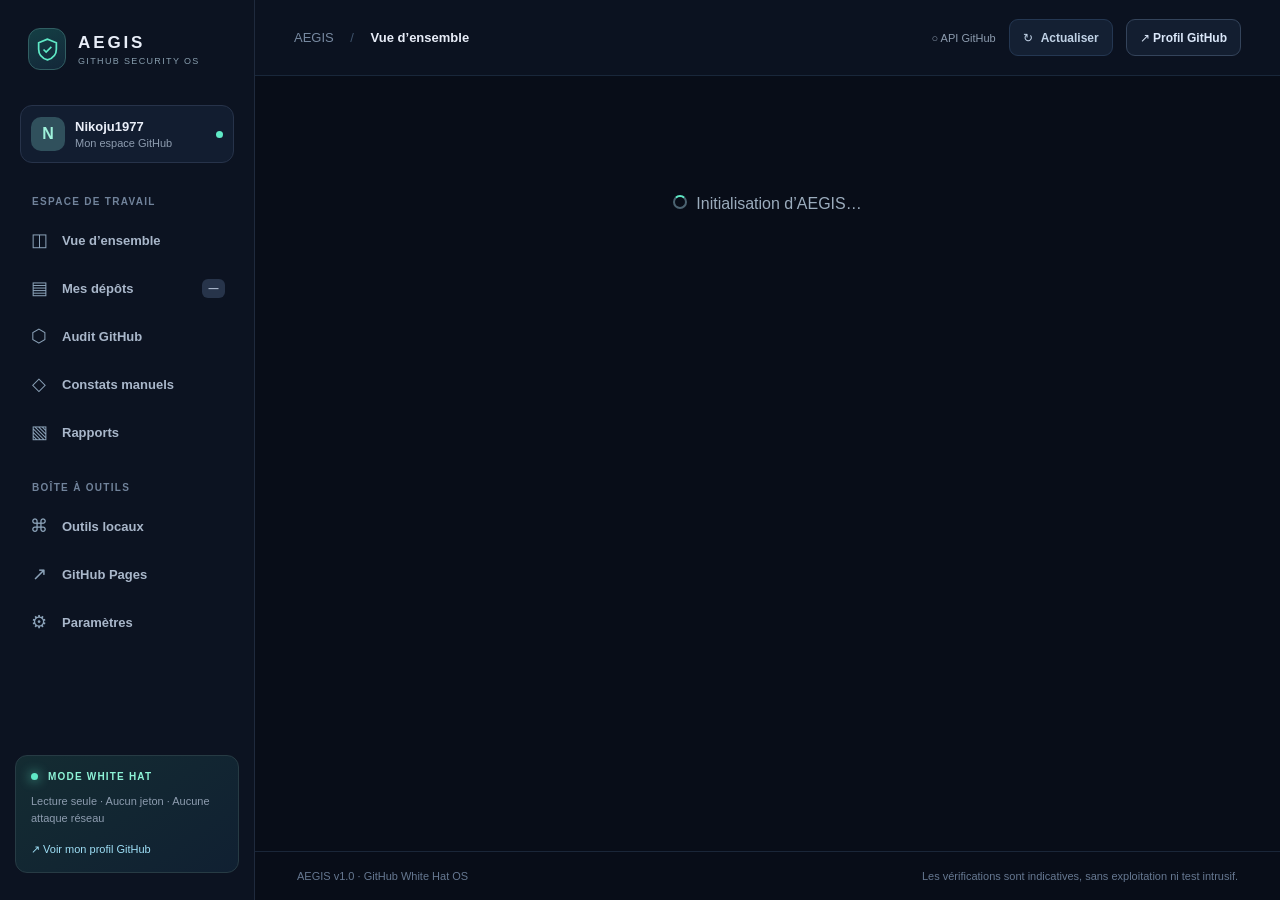
==== index.html @ 7e1e6688 "feat: publish AEGIS White Hat security dashboard" ====
<!doctype html>
<html lang="fr">
<head>
  <meta charset="UTF-8" />
  <meta name="viewport" content="width=device-width, initial-scale=1" />
  <meta name="theme-color" content="#080d18" />
  <meta name="description" content="AEGIS : cockpit d'hygiène GitHub White Hat, en lecture seule et sans jeton." />
  <meta name="referrer" content="strict-origin-when-cross-origin" />
  <title>AEGIS — GitHub White Hat OS</title>
  <link rel="icon" type="image/svg+xml" href="data:image/svg+xml,%3Csvg%20xmlns%3D%22http%3A%2F%2Fwww.w3.org%2F2000%2Fsvg%22%20viewBox%3D%220%200%2064%2064%22%3E%3Crect%20width%3D%2264%22%20height%3D%2264%22%20rx%3D%2216%22%20fill%3D%22%230a1020%22%2F%3E%3Cpath%20d%3D%22M32%209%2013%2017v15c0%2013%208%2021%2019%2025%2011-4%2019-12%2019-25V17L32%209Z%22%20fill%3D%22none%22%20stroke%3D%22%235fe9c6%22%20stroke-width%3D%224%22%2F%3E%3Cpath%20d%3D%22m23%2032%207%207%2013-15%22%20fill%3D%22none%22%20stroke%3D%22%235fe9c6%22%20stroke-linecap%3D%22round%22%20stroke-width%3D%224%22%2F%3E%3C%2Fsvg%3E%0A" />
  <style>
:root{font-family:Inter,ui-sans-serif,-apple-system,BlinkMacSystemFont,"Segoe UI",sans-serif;color:#e9eef8;background:#080d18;font-synthesis:none;--bg:#080d18;--panel:#10192a;--panel-2:#131e30;--line:#223149;--muted:#8d9caf;--ink:#e9eef8;--mint:#5fe9c6;--blue:#7caefb;--orange:#f8bb75;--red:#f67e87}*{box-sizing:border-box}html{scroll-behavior:smooth}body{margin:0;min-height:100vh}button,input,textarea,select{font:inherit}button{cursor:pointer}a{color:inherit;text-decoration:none}button:focus-visible,a:focus-visible,input:focus-visible,textarea:focus-visible,select:focus-visible{outline:2px solid var(--mint);outline-offset:3px}::selection{background:#296655;color:white}.app{min-height:100vh;display:flex}.sidebar{width:255px;background:#0c1321;border-right:1px solid #1f2a3d;display:flex;flex-direction:column;min-height:100vh;position:fixed;inset:0 auto 0 0;z-index:10;padding:27px 15px}.brand{display:flex;align-items:center;gap:12px;margin:1px 13px 35px}.brand-mark{width:38px;height:42px;background:linear-gradient(160deg,#143f44,#132739);border:1px solid #315e62;border-radius:12px;color:var(--mint);display:grid;place-items:center}.brand-mark svg{width:25px}.brand strong{display:block;letter-spacing:.17em;font-size:17px;line-height:21px;font-weight:780}.brand small{display:block;font-size:9px;letter-spacing:.15em;color:#879dad;margin-top:3px}.workspace{margin:0 5px 33px;padding:11px 10px;border:1px solid #27334a;border-radius:12px;display:flex;gap:10px;align-items:center;background:#121d30}.workspace .avatar{width:34px;height:34px;display:grid;place-items:center;background:#30505c;color:#9ff2db;border-radius:10px;font-weight:800}.workspace span:nth-child(2){min-width:0;flex:1}.workspace strong,.workspace small{display:block;white-space:nowrap;text-overflow:ellipsis;overflow:hidden}.workspace strong{font-size:13px}.workspace small{font-size:11px;margin-top:3px;color:var(--muted)}.status-dot{width:7px;height:7px;border-radius:50%;background:var(--mint)}.nav-label{color:#71839b;font-size:10px;letter-spacing:.13em;font-weight:750;padding:0 17px;margin:0 0 11px}.secondary-label{margin-top:28px}.nav{display:flex;flex-direction:column;gap:4px}.nav a{display:flex;align-items:center;gap:13px;color:#a9b7ca;padding:11px 14px;border-radius:9px;font-size:13px;font-weight:550;transition:.18s}.nav a:hover{background:#18263c;color:white}.nav a.active{color:#e7fff8;background:#1a373f;box-shadow:inset 3px 0 0 var(--mint)}.nav-icon{font-size:18px;font-weight:500;width:20px;text-align:center;color:#8ca3b9}.nav a.active .nav-icon{color:var(--mint)}.nav-count{margin-left:auto;border-radius:6px;background:#27344a;font-size:10px;line-height:19px;min-width:23px;text-align:center}.sidebar-bottom{margin-top:auto;border:1px solid #273b44;background:linear-gradient(145deg,#142c32,#102032);border-radius:12px;padding:15px}.ethics-mark{font-weight:800;font-size:10px;letter-spacing:.12em;color:#8df3d7}.pulse{display:inline-block;width:7px;height:7px;border-radius:50%;background:#5fe9c6;box-shadow:0 0 12px #5fe9c6;margin-right:6px}.sidebar-bottom p{font-size:11px;color:var(--muted);line-height:1.6}.sidebar-bottom a{font-size:11px;color:#9edff6}.main-area{margin-left:255px;width:calc(100% - 255px);min-height:100vh;display:flex;flex-direction:column}.topbar{height:76px;flex-shrink:0;display:flex;align-items:center;justify-content:space-between;padding:0 39px;border-bottom:1px solid #19273a;background:#0b1220;position:sticky;top:0;z-index:5}.crumb{font-size:13px;color:#7789a0}.crumb strong{color:#e8edf8;font-weight:600}.crumb span{margin:0 13px;color:#3f536c}.top-actions{display:flex;align-items:center;gap:13px}.api-status{font-size:11px;color:var(--muted);white-space:nowrap}.api-status.good{color:#74d9c2}.api-status.bad{color:#fac292}.page{width:100%;max-width:1520px;margin:0 auto;flex:1;padding:39px 43px 65px}.footer{display:flex;justify-content:space-between;gap:20px;color:#667891;font-size:11px;border-top:1px solid #1a2638;padding:18px 42px}.eyebrow{font-size:10px;font-weight:850;letter-spacing:.18em;color:var(--mint);text-transform:uppercase}.page-title{display:flex;align-items:flex-end;justify-content:space-between;gap:20px;margin-bottom:28px}.page-title h1{font-size:30px;letter-spacing:-.045em;font-weight:760;margin:9px 0 8px}.page-title p{color:var(--muted);margin:0;font-size:13px;line-height:1.7}.button{border:1px solid transparent;border-radius:9px;display:inline-flex;align-items:center;gap:8px;justify-content:center;min-height:37px;padding:9px 13px;font-size:12px;font-weight:720;white-space:nowrap;transition:.2s}.button:hover{transform:translateY(-1px)}.button-primary{background:var(--mint);color:#062724;border-color:var(--mint)}.button-primary:hover{background:#9ff5db}.button-outline{border-color:#34445b;background:#131e30;color:#dae7f9}.button-outline:hover{border-color:#7895b3}.button-quiet{color:#c1d2e6;background:#142033;border-color:#243752}.button-danger{color:#ffc3c3;background:#3a1e2c;border-color:#733744}.icon-button{border:1px solid #30425b;background:#172437;color:#d9e4f4;border-radius:8px;width:35px;height:35px;display:grid;place-items:center}.hero{display:grid;grid-template-columns:minmax(0,1.6fr) minmax(250px,.9fr);border:1px solid #2b4253;background:radial-gradient(ellipse at 85% 0%,#17434b 0,transparent 48%),linear-gradient(135deg,#122938,#102033 60%,#131d30);border-radius:16px;padding:28px 31px;margin-bottom:23px;gap:25px;overflow:hidden;position:relative}.hero h2{font-size:27px;letter-spacing:-.04em;margin:11px 0;line-height:1.25}.hero p{font-size:13px;color:#b2c8d6;line-height:1.7;max-width:585px;margin:0 0 19px}.hero-visual{display:grid;place-items:center;min-height:145px;position:relative}.orb{width:135px;height:135px;border:1px solid #418e95;border-radius:50%;display:grid;place-items:center;box-shadow:0 0 0 19px #40b6ab0a,0 0 0 42px #40b6ab07,inset 0 0 45px #14605f44;transform:rotate(-17deg)}.orb svg{width:65px;color:var(--mint)}.orbit{position:absolute;color:#7ad8c8;font-size:10px;border:1px solid #346064;border-radius:100px;padding:6px 11px;background:#112a34}.orbit.one{right:11px;top:7px}.orbit.two{left:7px;bottom:17px}.cards{display:grid;grid-template-columns:repeat(4,minmax(0,1fr));gap:16px;margin-bottom:24px}.kpi{border:1px solid var(--line);background:var(--panel);border-radius:13px;padding:20px 21px;min-height:137px}.kpi .kpi-name{color:#9aabc0;font-size:11px;font-weight:600}.kpi .kpi-value{font-size:32px;font-weight:770;letter-spacing:-.04em;margin:16px 0 5px}.kpi .kpi-note{font-size:11px;color:#7890a6}.kpi .kpi-accent{color:var(--mint)}.grid-2{display:grid;grid-template-columns:1.15fr .85fr;gap:18px}.panel{background:var(--panel);border:1px solid var(--line);border-radius:13px;padding:21px 22px;margin-bottom:18px;min-width:0}.panel-title{display:flex;align-items:center;justify-content:space-between;gap:15px;margin-bottom:17px}.panel-title h3{font-size:14px;font-weight:750;margin:0}.text-link{color:#89e7d5;font-size:12px;font-weight:700}.muted{color:var(--muted)}.tiny{font-size:11px}.help{font-size:12px;line-height:1.65;color:var(--muted)}.banner{border-radius:10px;border:1px solid #36505d;background:#112a35;color:#b9ddd9;padding:13px 16px;font-size:12px;line-height:1.65;margin:15px 0 21px}.banner.warning{border-color:#5b4938;background:#302719;color:#f2cf9c}.banner.error{border-color:#753a46;background:#352029;color:#ffd3d5}.flex{display:flex;align-items:center;gap:10px;flex-wrap:wrap}.right{margin-left:auto}.stack{display:flex;flex-direction:column;gap:9px}.repo-row{display:flex;align-items:center;gap:13px;padding:13px 0;border-bottom:1px solid #23324a}.repo-row:last-child{border-bottom:0}.repo-icon{width:35px;height:35px;flex-shrink:0;background:#1b3243;border:1px solid #294756;color:#82d8d3;border-radius:10px;display:grid;place-items:center;font-size:18px}.repo-row .repo-main{flex:1;min-width:0}.repo-main strong{font-size:12px;display:block;overflow:hidden;text-overflow:ellipsis;white-space:nowrap}.repo-main small{display:block;color:#8798ad;font-size:11px;margin-top:5px;overflow:hidden;text-overflow:ellipsis;white-space:nowrap}.pill{display:inline-flex;align-items:center;border:1px solid #34465b;background:#1b2a3f;color:#adc5d9;border-radius:100px;padding:4px 8px;font-size:10px;white-space:nowrap}.pill.mint{border-color:#286552;color:#7dedca;background:#143a36}.pill.orange{color:#f8ce9e;border-color:#6c5136;background:#372a20}.pill.red{color:#ffa9ae;border-color:#6e3f47;background:#38232b}.pill.blue{color:#abd0ff;border-color:#3b587a;background:#202f46}.mini-stat{font-size:11px;color:#9eb1c6;min-width:44px;text-align:right}.bar-line{display:flex;gap:10px;align-items:center;margin:15px 0}.bar-label{width:94px;font-size:11px;color:#b3c4d9;overflow:hidden;text-overflow:ellipsis;white-space:nowrap}.bar-track{height:8px;flex:1;background:#25334b;border-radius:6px;overflow:hidden}.bar-fill{height:100%;background:linear-gradient(90deg,#2a9f9d,#6de9c7);border-radius:6px}.bar-count{font-size:11px;color:#9caec3;width:28px;text-align:right}.toolbar{display:flex;align-items:center;gap:10px;flex-wrap:wrap;margin-bottom:18px}.input,.select,textarea,input[type="text"],input[type="password"],input[type="search"],select{background:#111d2e;color:#eaf3ff;border:1px solid #344660;border-radius:9px;padding:10px 12px;min-height:39px;max-width:100%}input::placeholder,textarea::placeholder{color:#607792}.input.search{flex:1;min-width:180px}.select{min-width:145px}.repo-list{overflow-x:auto}.repo-table{border-collapse:collapse;width:100%;min-width:610px}.repo-table th{text-align:left;font-size:10px;text-transform:uppercase;letter-spacing:.1em;color:#7990a8;font-weight:750;padding:12px;border-bottom:1px solid #2b3b53}.repo-table td{padding:15px 12px;border-bottom:1px solid #22324a;font-size:12px}.repo-table tr:last-child td{border-bottom:none}.repo-table tr:hover td{background:#17253a}.repo-table .table-link{color:#b5fff0;font-weight:720}.repo-table .description{color:#96a7ba;font-size:11px;display:block;max-width:440px;overflow:hidden;text-overflow:ellipsis;white-space:nowrap;margin-top:6px}.repo-table .td-actions{white-space:nowrap}.action-link{border:0;background:transparent;color:#87d9d2;font-size:11px;font-weight:800;margin:0 8px 0 0;padding:4px 0}.placeholder{text-align:center;padding:45px 20px;color:#8ea1b7}.placeholder strong{display:block;font-size:16px;color:#e2e9f3;margin:12px 0 8px}.placeholder p{font-size:12px;max-width:520px;margin:0 auto 15px;line-height:1.7}.placeholder .symbol{font-size:35px;color:var(--mint)}.audit-header{display:grid;grid-template-columns:minmax(250px,1fr) auto;gap:12px;align-items:end;margin-bottom:20px}.audit-header label{font-size:12px;color:#9eafc1}.audit-header label select{display:block;width:100%;margin-top:8px}.audit-summary{display:grid;grid-template-columns:170px 1fr;gap:21px;align-items:center}.gauge{--score:0;display:grid;place-items:center;margin:auto;width:144px;height:144px;border-radius:50%;background:conic-gradient(var(--mint) calc(var(--score)*1%),#243349 0);position:relative}.gauge::before{content:"";position:absolute;inset:12px;background:#132031;border-radius:50%}.gauge-inner{text-align:center;position:relative;z-index:1}.gauge-inner strong{font-size:35px;letter-spacing:-.05em;display:block}.gauge-inner span{font-size:10px;color:#a2b3c5}.check-list{display:grid;grid-template-columns:repeat(2,minmax(0,1fr));gap:11px}.check{border:1px solid #2b3c54;padding:15px;border-radius:10px;background:#121e31}.check-top{display:flex;justify-content:space-between;align-items:center;gap:12px}.check h4{margin:0;font-size:12px}.check p{margin:11px 0 0;color:#91a5b9;font-size:11px;line-height:1.6}.score-note{font-size:11px;color:#96a9bd;line-height:1.65}.severity-critique{color:#ffa0a5}.severity-haute{color:#ffc192}.severity-moyenne{color:#f1d48d}.severity-basse{color:#a4d1ff}.severity-info{color:#99e4d2}.finding-card{padding:16px;background:#121e30;border:1px solid #273950;border-radius:10px;margin:10px 0}.finding-card h4{margin:0 0 8px;font-size:13px}.finding-card p{font-size:12px;color:#9aadc2;line-height:1.6}.finding-card .actions{display:flex;gap:8px;flex-wrap:wrap}.tool-grid{display:grid;grid-template-columns:repeat(2,minmax(0,1fr));gap:18px}.tool-grid .panel{margin-bottom:0}.tool-grid label,.modal-form label{display:block;color:#a9b9cd;font-size:12px;margin:12px 0}.tool-grid input,.tool-grid textarea,.modal-form input,.modal-form textarea,.modal-form select{display:block;width:100%;margin-top:8px}.tool-output{white-space:pre-wrap;overflow-wrap:anywhere;background:#0a1425;padding:13px;border:1px solid #294057;border-radius:8px;font-size:11px;line-height:1.7;color:#b7f1e3;min-height:52px}.meter{height:9px;border-radius:5px;background:#23354d;overflow:hidden;margin-top:9px}.meter>div{height:100%;width:0%;background:var(--mint);transition:width .2s}.steps{counter-reset:step}.step{counter-increment:step;padding:0 0 24px 52px;position:relative;border-left:1px solid #324456;margin-left:17px}.step:last-child{border-left:none}.step::before{content:counter(step);position:absolute;left:-17px;top:0;width:32px;height:32px;border-radius:50%;display:grid;place-items:center;font-size:13px;background:#21433d;color:#9df9df;border:1px solid #3d7770}.step h3{margin:0 0 10px;font-size:14px}.step p{font-size:12px;color:#9cafc2;line-height:1.7;margin:0 0 12px}.code-panel{background:#070f1e;border:1px solid #29415d;border-radius:10px;padding:16px;color:#a7f0dd;white-space:pre-wrap;overflow-wrap:anywhere;font-size:11px;line-height:1.65}.dialog{max-width:650px;width:calc(100% - 30px);border:1px solid #40536b;background:#0f1a2b;color:var(--ink);border-radius:16px;padding:0;box-shadow:0 20px 90px #000a}.dialog::backdrop{background:#020914c9;backdrop-filter:blur(3px)}.modal-form{padding:23px}.dialog-head{display:flex;justify-content:space-between}.dialog h2{margin:8px 0 14px}.field-grid{display:grid;grid-template-columns:1fr 1fr;gap:0 13px}.modal-actions{display:flex;justify-content:flex-end;gap:10px;margin-top:18px}.toast{opacity:0;pointer-events:none;position:fixed;right:22px;bottom:22px;max-width:380px;background:#163c3d;border:1px solid #358877;color:#c7ffee;padding:13px 19px;border-radius:10px;font-size:12px;z-index:30;transform:translateY(10px);transition:.2s}.toast.show{opacity:1;transform:none}.toast.error{background:#49232a;border-color:#964d58;color:#ffd5d8}.loading-view{padding:80px 10px;text-align:center;color:#9bacbd}.spinner{display:inline-block;width:14px;height:14px;border:2px solid #4b6371;border-top-color:var(--mint);border-radius:100%;animation:spin .7s linear infinite;margin-right:9px}@keyframes spin{to{transform:rotate(360deg)}}.mobile-only{display:none}.mobile-backdrop{display:none}.print-only{display:none}.nowrap{white-space:nowrap}@media(max-width:1250px){.cards{grid-template-columns:repeat(2,minmax(0,1fr))}.grid-2{grid-template-columns:1fr}.page{padding:30px 26px 56px}.topbar{padding:0 26px}}@media(max-width:800px){.sidebar{transform:translateX(-100%);transition:transform .24s;width:260px}.sidebar.open{transform:none}.mobile-backdrop.open{display:block;position:fixed;inset:0;background:#0009;z-index:9}.main-area{margin-left:0;width:100%}.mobile-only{display:grid}.desktop-only{display:none!important}.topbar{height:65px;padding:0 16px}.crumb{font-size:12px}.top-actions{gap:7px}.page{padding:22px 16px 35px}.page-title{align-items:start}.page-title h1{font-size:25px}.hero{grid-template-columns:1fr;padding:22px}.hero-visual{display:none}.tool-grid{grid-template-columns:1fr}.audit-summary{grid-template-columns:1fr}.check-list{grid-template-columns:1fr}.footer{padding:15px;flex-direction:column;gap:5px}}@media(max-width:520px){.cards{gap:9px}.kpi{padding:15px;min-height:118px}.kpi .kpi-value{font-size:28px}.kpi .kpi-name{font-size:10px}.page-title{display:block}.page-title>.flex{margin-top:15px}.panel{padding:17px}.audit-header{grid-template-columns:1fr}.field-grid{grid-template-columns:1fr}.mini-stat{display:none}.top-actions .api-status{max-width:105px;overflow:hidden;text-overflow:ellipsis}}@media print{body{color:#111;background:white}.sidebar,.topbar,.footer,.button,.toolbar,.action-link,.mobile-backdrop,.no-print{display:none!important}.main-area{width:100%;margin:0}.page{padding:5mm;max-width:none}.panel,.kpi,.hero,.finding-card,.check{color:#111!important;background:white!important;border-color:#bbb!important;break-inside:avoid}.panel *, .hero *, .check *, .kpi *{color:#111!important}.print-only{display:block}.grid-2,.tool-grid{display:block}.page-title h1{color:#111}.muted,.help,.score-note{color:#444!important}.check-list{grid-template-columns:1fr 1fr}}

</style>
  <script>
/** AEGIS GitHub OS — application statique, publique, sans jeton ni scanner offensif. */
const OWNER = 'Nikoju1977';
const GH = 'https://api.github.com';
const SITE_URL = 'https://github.com/' + OWNER;
const AUDITS_KEY = 'aegis-gh-audits-v1';
const FINDINGS_KEY = 'aegis-gh-findings-v1';
const CACHE_KEY = 'aegis-gh-public-cache-v1';
const TITLES = {overview:'Vue d’ensemble',repositories:'Mes dépôts',audit:'Audit GitHub',findings:'Constats manuels',reports:'Rapports',tools:'Outils locaux',deployment:'GitHub Pages',settings:'Paramètres'};
const $ = (id) => document.getElementById(id);
const escapeHTML = (v) => String(v ?? '').replace(/[&<>"']/g, c => ({'&':'&amp;','<':'&lt;','>':'&gt;','"':'&quot;',"'":'&#39;'}[c]));
const date = s => s ? new Intl.DateTimeFormat('fr-FR',{dateStyle:'medium'}).format(new Date(s)) : '—';
const time = s => s ? new Intl.DateTimeFormat('fr-FR',{dateStyle:'short',timeStyle:'short'}).format(new Date(s)) : '—';
const relDate = s => { if(!s) return '—'; const days = Math.max(0,Math.floor((Date.now()-new Date(s).getTime())/86400000)); return days === 0 ? 'Aujourd’hui' : days===1 ? 'Hier' : `Il y a ${days} j`; };
const load = (key, fallback) => {try{const value=JSON.parse(localStorage.getItem(key));return value ?? fallback;}catch{return fallback;}};
const save = (key,value) => {try{localStorage.setItem(key,JSON.stringify(value));return true;}catch{notify('Stockage local indisponible','error');return false;}};
const state = {profile:null,repos:[],loading:false,error:null,fetchedAt:null,source:'none',filter:'',language:'all',sort:'updated',selected:null,analyzing:false,auditError:null,view:'overview',audits:load(AUDITS_KEY,[]),findings:load(FINDINGS_KEY,[])};
if(!Array.isArray(state.audits)) state.audits=[];
if(!Array.isArray(state.findings)) state.findings=[];
let toastTimeout;
function notify(message,type='success'){const t=$('toast');t.textContent=message;t.className=`toast show ${type==='error'?'error':''}`;clearTimeout(toastTimeout);toastTimeout=setTimeout(()=>t.className='toast',4500);}
function empty(symbol,title,desc,button=''){return `<div class="placeholder"><div class="symbol">${symbol}</div><strong>${escapeHTML(title)}</strong><p>${escapeHTML(desc)}</p>${button}</div>`;}
function pill(text,kind=''){return `<span class="pill ${kind}">${escapeHTML(text)}</span>`;}
function header(kicker,title,desc,actions=''){return `<div class="page-title"><div><div class="eyebrow">${kicker}</div><h1>${title}</h1><p>${desc}</p></div>${actions?`<div class="flex">${actions}</div>`:''}</div>`;}
function panel(name,content,aside=''){return `<section class="panel"><div class="panel-title"><h3>${name}</h3>${aside}</div>${content}</section>`;}
function cacheSet(){save(CACHE_KEY,{profile:state.profile,repos:state.repos,fetchedAt:state.fetchedAt});}
function cacheGet(){const d=load(CACHE_KEY,null);if(d?.profile && Array.isArray(d?.repos)){state.profile=d.profile;state.repos=d.repos;state.fetchedAt=d.fetchedAt;state.source='cache';}}
function route(){const full=location.hash.slice(1)||'overview';const [page,query='']=full.split('?');return {page:TITLES[page]?page:'overview',params:new URLSearchParams(query)};}
function currentAudit(){return state.audits.find(a=>a.repo===state.selected)||null;}
function repoByName(name){return state.repos.find(r=>r.name===name)||null;}
function navTo(page){location.hash='#'+page;}
function statusUpdate(){const el=$('api-status');el.className='api-status'+(state.error?' bad':state.fetchedAt?' good':'');el.textContent=state.loading?'◌ Chargement GitHub':state.error?'⚠ API indisponible':state.source==='cache'?'◉ Données en cache':state.fetchedAt?'● API GitHub en direct':'○ API GitHub';$('nav-repo-count').textContent=state.repos.length||'—';}
function render(){const {page,params}=route();state.view=page;const asked=params.get('repo');if(asked && state.repos.some(r=>r.name===asked)) state.selected=asked;if(!state.selected && state.repos.length)state.selected=state.repos[0].name;$('crumb-page').textContent=TITLES[page];document.querySelectorAll('.nav a').forEach(x=>{const active=x.dataset.page===page;x.classList.toggle('active',active);if(active)x.setAttribute('aria-current','page');else x.removeAttribute('aria-current');});statusUpdate();const views={overview:renderOverview,repositories:renderRepositories,audit:renderAudit,findings:renderFindings,reports:renderReports,tools:renderTools,deployment:renderDeployment,settings:renderSettings};$('view').innerHTML=views[page]();document.title=`${TITLES[page]} · AEGIS GitHub OS`;}
async function api(path){const ctrl=new AbortController();const timer=setTimeout(()=>ctrl.abort(),12000);try{const response=await fetch(GH+path,{headers:{Accept:'application/vnd.github+json','X-GitHub-Api-Version':'2022-11-28'},signal:ctrl.signal});if(!response.ok){const remain=response.headers.get('x-ratelimit-remaining');let msg=`GitHub API : HTTP ${response.status}`;if(response.status===403||response.status===429)msg=remain==='0'?'Quota GitHub épuisé (requêtes anonymes). Réessayer plus tard.':'GitHub limite temporairement les requêtes.';if(response.status===404)msg='Ressource GitHub introuvable ou non publique.';throw new Error(msg);}return await response.json();}catch(error){if(error.name==='AbortError')throw new Error('Délai de réponse GitHub dépassé.');throw error;}finally{clearTimeout(timer);}}
async function loadGitHub(force=false){if(state.loading)return;const fresh=state.fetchedAt && Date.now()-new Date(state.fetchedAt).getTime()<10*60000;if(!force && fresh){render();return;}state.loading=true;state.error=null;statusUpdate();try{const [profile,repos]=await Promise.all([api(`/users/${OWNER}`),api(`/users/${OWNER}/repos?per_page=100&type=owner&sort=updated&page=1`)]);let all=repos;if(repos.length===100){for(let p=2;p<=4;p++){const next=await api(`/users/${OWNER}/repos?per_page=100&type=owner&sort=updated&page=${p}`);all=all.concat(next);if(next.length<100)break;}}state.profile=profile;state.repos=all.filter(x=>!x.private);state.fetchedAt=new Date().toISOString();state.source='live';cacheSet();}catch(error){state.error=error.message;notify(error.message,'error');}finally{state.loading=false;render();}}
function kpi(title,value,note,accent=false){return `<article class="kpi"><div class="kpi-name">${title}</div><div class="kpi-value ${accent?'kpi-accent':''}">${escapeHTML(value)}</div><div class="kpi-note">${note}</div></article>`;}
function langCounts(){const map={};state.repos.forEach(r=>{const k=r.language||'Autres';map[k]=(map[k]||0)+1;});return Object.entries(map).sort((a,b)=>b[1]-a[1]);}
function repoRow(r,compact=false){return `<div class="repo-row"><div class="repo-icon">⌁</div><div class="repo-main"><strong>${escapeHTML(r.name)}</strong><small>${escapeHTML(r.description||'Aucune description')} · ${escapeHTML(r.language||'Langage non renseigné')}</small></div>${compact?'':`<span class="mini-stat">★ ${r.stargazers_count||0}</span>`}<button class="action-link" type="button" data-action="choose-audit" data-repo="${escapeHTML(r.name)}">Auditer ↗</button></div>`;}
function renderOverview(){const count=state.repos.length;const stars=state.repos.reduce((n,r)=>n+(r.stargazers_count||0),0);const lang=langCounts();const recent=[...state.repos].sort((a,b)=>new Date(b.pushed_at)-new Date(a.pushed_at)).slice(0,6);return `${header('CENTRE DE CONTRÔLE','Ton espace GitHub, sous contrôle.','Une vue consolidée de tes dépôts publics et de tes observations de sécurité.',`<a class="button button-primary" href="#audit">⬡ Lancer un audit défensif</a>`)}<section class="hero"><div><div class="eyebrow">● OBSERVABILITÉ GITHUB · LECTURE SEULE</div><h2>Bienvenue dans ton<br/>cockpit White Hat.</h2><p>Explore tes projets, vérifie leurs fichiers de gouvernance et tes workflows GitHub Actions. Chaque constat peut être conservé dans un rapport local, sans envoyer de données sensibles à un service tiers.</p><div class="flex"><a class="button button-primary" href="#repositories">Explorer les dépôts ↗</a><a class="button button-outline" href="#deployment">Installer sur GitHub Pages</a></div></div><div class="hero-visual"><div class="orb"><svg viewBox="0 0 24 24" fill="none" stroke="currentColor" stroke-width="1.1"><path d="M12 2 3.5 5.5v6.2c0 5.2 3.4 8.7 8.5 10.3 5.1-1.6 8.5-5.1 8.5-10.3V5.5L12 2Z"/><path d="m8.2 12 2.5 2.5 5-5"/></svg></div><span class="orbit one">READ ONLY</span><span class="orbit two">GITHUB API</span></div></section>${state.error?`<div class="banner warning">${escapeHTML(state.error)} — les éventuelles données affichées proviennent de la dernière mise en cache, pas d'une requête récente.</div>`:''}<div class="cards">${kpi('Dépôts publics',count,state.fetchedAt?`Actualisé ${time(state.fetchedAt)}`:'Chargement des données',true)}${kpi('Langages détectés',lang.length,'D’après les métadonnées GitHub')}${kpi('Étoiles cumulées',stars,'Indicateur GitHub public')}${kpi('Audits locaux',state.audits.length,'Analyses heuristiques enregistrées')}</div><div class="grid-2">${panel('Dernières activités',recent.length?recent.map(r=>repoRow(r,true)).join(''):empty('▤','Dépôts non chargés','Actualise les données GitHub pour voir tes projets.'),`<a class="text-link" href="#repositories">Voir tout ↗</a>`)}${panel('Répartition par langage',lang.length?lang.slice(0,7).map(([l,c])=>`<div class="bar-line"><div class="bar-label">${escapeHTML(l)}</div><div class="bar-track"><div class="bar-fill" style="width:${Math.round(c/count*100)}%"></div></div><div class="bar-count">${c}</div></div>`).join(''):empty('◫','Données indisponibles','La répartition apparaîtra après chargement.'),'<span class="tiny muted">Source : API GitHub</span>')}</div>${panel('Posture & limites',`<div class="banner"><strong>Protection par conception :</strong> analyses de métadonnées publiques, aucune authentification par jeton, aucune exploitation ni scan réseau. Les dépôts privés ne sont pas accessibles.</div><p class="help">Une présence de fichiers, un contrôle de workflow ou un score d’hygiène ne prouvent pas l’absence de vulnérabilités. AEGIS distingue les observations faites, les signaux heuristiques et les aspects non évalués.</p>`)} `;}
function filteredRepos(){let arr=[...state.repos];if(state.filter.trim()){const q=state.filter.trim().toLowerCase();arr=arr.filter(r=>[r.name,r.description,r.language].some(s=>(s||'').toLowerCase().includes(q)));}if(state.language!=='all')arr=arr.filter(r=>(r.language||'Autres')===state.language);const sort={updated:(a,b)=>new Date(b.updated_at)-new Date(a.updated_at),pushed:(a,b)=>new Date(b.pushed_at)-new Date(a.pushed_at),name:(a,b)=>a.name.localeCompare(b.name),stars:(a,b)=>(b.stargazers_count||0)-(a.stargazers_count||0)};return arr.sort(sort[state.sort]||sort.updated);}
function renderRepoRows(){const repos=filteredRepos();$('repo-results').innerHTML=!repos.length?empty('▤','Aucun dépôt trouvé','Ajuste les filtres ou actualise GitHub.'):`<div class="repo-list"><table class="repo-table"><thead><tr><th>Repository</th><th>Langage</th><th>Étoiles</th><th>Dernière mise à jour</th><th>Actions</th></tr></thead><tbody>${repos.map(r=>`<tr><td><a class="table-link" href="https://github.com/${OWNER}/${encodeURIComponent(r.name)}" target="_blank" rel="noopener noreferrer">${escapeHTML(r.name)} ↗</a><span class="description">${escapeHTML(r.description||'Aucune description')}</span></td><td>${pill(r.language||'Autres','blue')}</td><td>★ ${r.stargazers_count||0}</td><td class="nowrap">${relDate(r.updated_at)}</td><td class="td-actions"><button class="action-link" data-action="choose-audit" data-repo="${escapeHTML(r.name)}">Examiner ↗</button></td></tr>`).join('')}</tbody></table></div>`;$('repo-result-count').textContent=`${repos.length} résultat${repos.length>1?'s':''}`;}
function renderRepositories(){const languages=langCounts().map(([name])=>name);const opts=languages.map(x=>`<option value="${escapeHTML(x)}" ${state.language===x?'selected':''}>${escapeHTML(x)}</option>`).join('');return `${header('INVENTAIRE','Mes repositories','Dépôts publics du compte GitHub Nikoju1977, récupérés via l’API officielle.',`<button class="button button-outline" data-action="refresh">↻ Synchroniser</button>`)}<div class="banner"><strong>Accès public uniquement.</strong> Les dépôts privés du compte ne sont pas récupérés. La synchronisation est limitée par le quota de l’API GitHub non authentifiée. ${state.fetchedAt?`Dernière lecture : ${time(state.fetchedAt)} (${state.source==='cache'?'cache local':'API directe'}).`:''}</div>${panel('Inventaire des dépôts',`<div class="toolbar"><input class="input search" id="repo-search" type="search" placeholder="Rechercher un nom, une description, un langage…" value="${escapeHTML(state.filter)}" aria-label="Rechercher les dépôts"/><select class="select" id="repo-language" aria-label="Filtrer par langage"><option value="all">Tous les langages</option>${opts}</select><select class="select" id="repo-sort" aria-label="Trier les dépôts"><option value="updated" ${state.sort==='updated'?'selected':''}>Mis à jour récemment</option><option value="pushed" ${state.sort==='pushed'?'selected':''}>Dernier push</option><option value="name" ${state.sort==='name'?'selected':''}>Nom A → Z</option><option value="stars" ${state.sort==='stars'?'selected':''}>Nombre d’étoiles</option></select><span class="tiny muted" id="repo-result-count"></span></div><div id="repo-results"></div>`, '<span class="tiny muted">Mode consultation</span>')}`;}
const CHECKS = [
  ['readme','Documentation README','Un README explique l’objectif, la configuration et l’usage du dépôt.','Ajouter un README.md explicite.'],
  ['license','Licence','Une licence explicite clarifie les droits de réutilisation.','Ajouter un fichier LICENSE adapté au projet.'],
  ['security','Politique de sécurité','SECURITY.md décrit le signalement responsable.','Ajouter SECURITY.md et un canal de contact approprié.'],
  ['contributing','Guide de contribution','CONTRIBUTING.md facilite les contributions contrôlées.','Définir les règles de contribution dans CONTRIBUTING.md.'],
  ['dependabot','Mises à jour de dépendances','Configuration Dependabot détectée.','Configurer .github/dependabot.yml pour les écosystèmes utilisés.'],
  ['gitignore','Fichier .gitignore','Aide à exclure les fichiers générés et sensibles.','Ajouter un .gitignore pertinent au projet.'],
  ['lockfile','Verrouillage des dépendances','Fichier de verrouillage détecté pour un écosystème le nécessitant.','Versionner un lockfile quand approprié.'],
  ['codeowners','CODEOWNERS','Des responsables de revue de code sont déclarés.','Définir .github/CODEOWNERS si les équipes l’exigent.'],
  ['ci','Workflows GitHub Actions','Au moins un workflow CI/CD est présent.','Mettre en place des workflows contrôlés si nécessaires.'],
  ['env','Absence de .env suivi','Aucun fichier nommé .env n’a été repéré dans l’arbre accessible.','Retirer les fichiers .env versionnés et renouveler toute clé compromise si nécessaire.'],
  ['workflow_permissions','Permissions Actions','Permissions potentiellement trop larges dans des fichiers Actions consultés.','Privilégier des permissions minimales pour GITHUB_TOKEN.'],
  ['workflow_pinning','Références d’actions','Références d’actions externes épinglées par commit SHA lorsque vérifiable.','Épingler les actions tierces sur un SHA de commit complet.'],
  ['pr_target','Événements privilégiés','Usage de pull_request_target dans des workflows consultés.','Auditer strictement pull_request_target et ne jamais exécuter du code PR non fiable avec privilèges.']
];
function checkResult(id,status,detail){const check=CHECKS.find(x=>x[0]===id);return {id,title:check[1],status,detail,recommendation:check[3]};}
function exists(files,pattern){return files.some(p=>pattern.test(p));}
function calcChecks(paths,workflowInfo,truncated){const known=id=>truncated?'inconnu':'détecté';const checks=[];const simple=[['readme',/(^|\/)README(\.[^/]*)?$/i],['license',/(^|\/)(LICENSE|LICENCE|COPYING)(\.[^/]*)?$/i],['security',/(^|\/)SECURITY\.md$/i],['contributing',/(^|\/)CONTRIBUTING\.md$/i],['dependabot',/^\.github\/dependabot\.ya?ml$/i],['gitignore',/^\.gitignore$/i],['codeowners',/(^|\/)(CODEOWNERS)$/i],['ci',/^\.github\/workflows\/[^/]+\.ya?ml$/i]];for(const [id,pat] of simple){const found=exists(paths,pat);checks.push(checkResult(id,found?'vérifié':known(id),found?'Fichier identifié dans l’arbre Git.':truncated?'Arbre partiel : absence non vérifiable.':'Fichier non détecté dans l’arbre Git.'));}const hasManifest=exists(paths,/(^|\/)(package\.json|pyproject\.toml|requirements\.txt|Cargo\.toml|go\.mod|Gemfile)$/i);const hasLock=exists(paths,/(^|\/)(package-lock\.json|pnpm-lock\.yaml|yarn\.lock|bun\.lockb?|poetry\.lock|uv\.lock|Cargo\.lock|go\.sum|Gemfile\.lock)$/i);checks.push(checkResult('lockfile',hasLock?'vérifié':hasManifest?known('lockfile'):'inconnu',hasLock?'Fichier de verrouillage détecté.':hasManifest?'Manifeste détecté mais aucun lockfile connu trouvé.':'Aucun écosystème correspondant déterminé.'));const envFiles=paths.filter(p=>/(^|\/)\.env$/i.test(p));checks.push(checkResult('env',envFiles.length?'détecté':truncated?'inconnu':'vérifié',envFiles.length?`${envFiles.length} nom(s) de fichier .env trouvé(s) — contenu NON consulté.`:truncated?'Arbre incomplet.':'Aucun fichier nommé .env trouvé; ce constat ne prouve pas l’absence de secrets.'));
const wf=workflowInfo||{read:0,total:0,writeAll:false,unpinned:false,prTarget:false,errors:[]};const complete=wf.total>0&&wf.read===wf.total&&wf.errors.length===0;checks.push(checkResult('workflow_permissions',wf.writeAll?'détecté':complete?'vérifié':'inconnu',wf.writeAll?'Directive permissions: write-all détectée dans un workflow consulté.':complete?'Aucune directive write-all détectée dans les workflows consultés; les permissions héritées ne sont pas évaluées.':'Analyse YAML des permissions incomplète ou aucun workflow.'));checks.push(checkResult('workflow_pinning',wf.unpinned?'détecté':complete?'vérifié':'inconnu',wf.unpinned?'Référence uses: externe sans SHA de 40 caractères observée.':complete?'Toutes les références uses: externes examinées semblent épinglées.':'Workflows non lus intégralement.'));checks.push(checkResult('pr_target',wf.prTarget?'détecté':complete?'vérifié':'inconnu',wf.prTarget?'Événement pull_request_target trouvé (pas une vulnérabilité à lui seul).':complete?'Événement pull_request_target non repéré dans les workflows consultés.':'Workflows non lus intégralement.'));return checks;}
async function runAudit(name){const repo=repoByName(name);if(!repo){notify('Repository public introuvable.','error');return;}if(state.analyzing)return;state.analyzing=true;state.auditError=null;render();try{const tree=await api(`/repos/${OWNER}/${encodeURIComponent(name)}/git/trees/${encodeURIComponent(repo.default_branch||'main')}?recursive=1`);if(!Array.isArray(tree.tree))throw new Error('Arbre des fichiers indisponible.');const paths=tree.tree.filter(x=>x.type==='blob'&&typeof x.path==='string').map(x=>x.path);const workflows=paths.filter(p=>/^\.github\/workflows\/[^/]+\.ya?ml$/i.test(p));const wf={total:workflows.length,read:0,writeAll:false,unpinned:false,prTarget:false,errors:[]};for(const p of workflows.slice(0,6)){try{const f=await api(`/repos/${OWNER}/${encodeURIComponent(name)}/contents/${p.split('/').map(encodeURIComponent).join('/')}`);if(f.encoding!=='base64'||!f.content){wf.errors.push(p);continue;}const raw=atob(f.content.replace(/\s/g,''));const text=new TextDecoder().decode(Uint8Array.from(raw,c=>c.charCodeAt(0)));wf.read++;if(/(^|\n)\s*permissions\s*:\s*write-all\b/i.test(text))wf.writeAll=true;if(/\bpull_request_target\b/.test(text))wf.prTarget=true;const lines=text.split(/\r?\n/);if(lines.some(line=>{const match=line.match(/^\s*(?:-\s*)?uses\s*:\s*['"]?([^\s#'"}]+)/);if(!match)return false;const ref=match[1];if(ref.startsWith('./')||ref.startsWith('docker://'))return false;const version=ref.split('@')[1];return !version||!/^[0-9a-f]{40}$/i.test(version);}))wf.unpinned=true;}catch(e){wf.errors.push(p);}}
if(workflows.length>6)wf.errors.push('Plus de six workflows : analyse limitée');const checks=calcChecks(paths,wf,Boolean(tree.truncated));const assessed=checks.filter(c=>c.status!=='inconnu');const passed=assessed.filter(c=>c.status==='vérifié');const score=assessed.length?Math.round(passed.length/assessed.length*100):null;const audit={id:crypto.randomUUID(),repo:name,branch:repo.default_branch||'main',source:`https://github.com/${OWNER}/${encodeURIComponent(name)}`,auditedAt:new Date().toISOString(),filesConsidered:paths.length,truncated:Boolean(tree.truncated),workflowsTotal:workflows.length,workflowsRead:wf.read,checks,score,assessed:assessed.length,checked:passed.length,notes:`Lecture seule de l'arbre GitHub; analyse heuristique de ${wf.read} workflow(s). Aucune analyse du code source, des dépendances installées ou des secrets.`};state.audits=[audit,...state.audits.filter(a=>a.repo!==name)].slice(0,100);save(AUDITS_KEY,state.audits);notify(`Contrôles d’hygiène terminés : ${name}`);}catch(error){state.auditError=error.message;notify(error.message,'error');}finally{state.analyzing=false;render();}}
function auditBadge(st){return pill(st,st==='vérifié'?'mint':st==='détecté'?'orange':'');}
function renderAudit(){const select=state.repos.map(r=>`<option value="${escapeHTML(r.name)}" ${state.selected===r.name?'selected':''}>${escapeHTML(r.name)}</option>`).join('');const audit=currentAudit();const repo=repoByName(state.selected);return `${header('ANALYSE DÉFENSIVE','Audit d’hygiène GitHub','Contrôles heuristiques en lecture seule des fichiers de gouvernance et des workflows.','<a class="button button-outline" href="#repositories">▤ Repositories</a>')}<div class="banner"><strong>Périmètre :</strong> uniquement tes dépôts publics. Aucune exploitation, aucun scan de ports, aucun secret lu, aucune modification. Le score éventuel mesure la <strong>complétude des contrôles d’hygiène observables</strong>, pas la sécurité réelle du projet.</div><div class="audit-header"><label>Repository à examiner<select id="audit-repo" ${state.analyzing?'disabled':''}><option value="">${state.repos.length?'Choisir un dépôt':'Données GitHub indisponibles'}</option>${select}</select></label><button class="button button-primary" data-action="run-audit" ${state.analyzing||!state.selected?'disabled':''}>${state.analyzing?'<span class="spinner"></span> Analyse en cours':'⬡ Examiner le dépôt'}</button></div>${state.auditError?`<div class="banner error">${escapeHTML(state.auditError)}</div>`:''}${!audit?panel('Aucun audit local pour ce dépôt',empty('⬡','Prêt pour le contrôle','Sélectionne ton dépôt public et lance une analyse en lecture seule.')):`${panel('Synthèse de la dernière analyse',`<div class="audit-summary"><div class="gauge" style="--score:${audit.score??0}"><div class="gauge-inner"><strong>${audit.score??'—'}${audit.score!==null?'%':''}</strong><span>HYGIÈNE OBSERVÉE</span></div></div><div><div class="eyebrow">AUDIT LOCAL · ${date(audit.auditedAt)}</div><h2 style="margin:10px 0">${escapeHTML(audit.repo)}</h2><p class="help">${audit.checked} contrôle(s) satisfaits / ${audit.assessed} évaluables sur ${audit.checks.length} critères. ${audit.filesConsidered} chemins examinés. ${audit.workflowsRead}/${audit.workflowsTotal} workflows lus.</p><div class="flex"><a class="button button-outline" href="${audit.source}" target="_blank" rel="noopener noreferrer">↗ Ouvrir GitHub</a><button class="button button-outline" data-action="download-audit">⇩ Export JSON</button><button class="button button-outline" data-action="print">▧ Imprimer</button><button class="button button-outline" data-action="finding-for-audit">+ Constat</button></div></div></div><p class="score-note">${escapeHTML(audit.notes)} ${audit.truncated?'Attention : arbre GitHub tronqué.':''}</p>`)}${panel('Contrôles vérifiés / signaux observés',`<div class="check-list">${audit.checks.map(c=>`<div class="check"><div class="check-top"><h4>${escapeHTML(c.title)}</h4>${auditBadge(c.status)}</div><p>${escapeHTML(c.detail)}</p>${c.status==='détecté'?`<p style="color:#b8f1dc"><strong>Conseil :</strong> ${escapeHTML(c.recommendation)}</p>`:''}</div>`).join('')}</div>`)}${panel('Limites de la méthode',`<p class="help">Ce contrôle ne remplace pas GitHub CodeQL, Dependabot Alerts, la détection de secrets GitHub, la revue de code ou un audit de configuration approfondi. Un fichier présent ne garantit pas son contenu. Les permissions implicites des workflows ne sont pas évaluées. Les fichiers <code>.env</code> ne sont jamais ouverts.</p>`)}`}${repo?`<p class="help">Dépôt actif : <a class="text-link" href="https://github.com/${OWNER}/${encodeURIComponent(repo.name)}" rel="noopener noreferrer" target="_blank">${escapeHTML(repo.name)} ↗</a></p>`:''}`;}
function sevPill(s){return pill(s,s==='critique'?'red':s==='haute'?'orange':s==='basse'?'blue':s==='info'?'mint':'');}
function findingCard(f){return `<div class="finding-card"><div class="flex"><h4>${escapeHTML(f.title)}</h4>${sevPill(f.severity)} ${pill(f.status)}</div><p>${escapeHTML(f.description||'Aucune description')}</p>${f.recommendation?`<p><strong>Correction :</strong> ${escapeHTML(f.recommendation)}</p>`:''}<div class="flex"><span class="tiny muted">${escapeHTML(f.repo||'Sans dépôt')} · ${date(f.createdAt)} · Donnée locale manuelle</span><span class="right"></span><button class="action-link" data-action="edit-finding" data-id="${escapeHTML(f.id)}">Modifier</button><button class="action-link" data-action="delete-finding" data-id="${escapeHTML(f.id)}">Supprimer</button></div></div>`;}
function renderFindings(){return `${header('SUIVI DES CORRECTIONS','Constats manuels','Documente et suis tes observations — données conservées uniquement dans ce navigateur.',`<button class="button button-primary" data-action="new-finding">+ Nouveau constat</button>`)}<div class="banner warning">Les constats sont <strong>saisis manuellement</strong> : ils ne constituent pas des vulnérabilités automatiquement démontrées. Aucun partage ni synchronisation avec GitHub.</div>${panel('Registre des constats',state.findings.length?state.findings.map(findingCard).join(''):empty('◇','Aucun constat enregistré','Crée ton premier constat pour suivre une correction.',`<button class="button button-primary" data-action="new-finding">+ Ajouter</button>`),pill(`${state.findings.length} constat(s)`))}`;}
function renderReports(){const audits=state.audits;const findings=state.findings;return `${header('RESTITUTION','Rapports & exports','Transforme tes observations en livrables simples, datés et traçables.','<button class="button button-primary" data-action="print">▧ Imprimer / PDF</button>')}<div class="cards">${kpi('Audits de dépôts',audits.length,'Historique local')}${kpi('Constats ouverts',findings.filter(f=>f.status==='ouvert').length,'Saisies manuelles')}${kpi('En correction',findings.filter(f=>f.status==='en cours').length,'Suivi local')}${kpi('Résolus / vérifiés',findings.filter(f=>['corrigé','vérifié'].includes(f.status)).length,'Déclarés manuellement')}</div>${panel('Exports disponibles',`<p class="help">JSON complet pour sauvegarder audits et constats ; CSV des constats pour tableur ; impression navigateur pour enregistrer en PDF.</p><div class="flex"><button class="button button-primary" data-action="export-json">⇩ Exporter JSON</button><button class="button button-outline" data-action="export-csv">⇩ Constats CSV</button><button class="button button-outline" data-action="print">▧ PDF par impression</button></div>`)}${panel('Audits enregistrés',audits.length?audits.map(a=>`<div class="repo-row"><div class="repo-icon">⬡</div><div class="repo-main"><strong>${escapeHTML(a.repo)}</strong><small>Contrôle d'hygiène · ${time(a.auditedAt)}</small></div>${pill(a.score===null?'Inconnu':`${a.score}% hygiène`,'mint')}<button class="action-link" data-action="choose-audit" data-repo="${escapeHTML(a.repo)}">Voir ↗</button></div>`).join(''):empty('▧','Aucun audit enregistré','Lance un audit pour enrichir le rapport.'),`<span class="tiny muted">${audits.length} audit(s)</span>`)}${panel('Constats consignés',findings.length?findings.map(f=>`<div class="repo-row"><div class="repo-main"><strong>${escapeHTML(f.title)}</strong><small>${escapeHTML(f.repo)} · ${escapeHTML(f.status)}</small></div>${sevPill(f.severity)}</div>`).join(''):empty('◇','Aucun constat','Le rapport ne contient encore aucun constat manuel.'),'<span class="tiny muted">Local au navigateur</span>')}<p class="score-note">Source des informations : API GitHub publique lors de chaque audit et constats saisis par l’utilisateur. Les exports ne certifient aucune conformité.</p>`;}
function renderTools(){return `${header('UTILITAIRES','Boîte à outils locale','Des outils de vérification sans appel serveur, ni stockage du texte saisi.')}<div class="tool-grid">${panel('Empreinte SHA-256',`<p class="help">Calcule localement le condensat d’un texte avec Web Crypto. Aucune donnée n’est transmise.</p><label>Texte à hacher<textarea id="hash-input" rows="3" placeholder="Ton texte…"></textarea></label><button class="button button-primary" data-action="hash">Calculer SHA-256</button><pre id="hash-result" class="tool-output">En attente d’un texte…</pre>`)}${panel('Robustesse du mot de passe',`<p class="help">Estimation heuristique locale, non équivalente à une vérification de compromission. Jamais stocké.</p><label>Mot de passe<input id="password-input" type="password" autocomplete="off" placeholder="Saisir pour évaluer…"/></label><div class="meter"><div id="password-meter"></div></div><p id="password-result" class="help">Saisis un mot de passe pour afficher une estimation.</p>`)}${panel('Analyseur d’en-têtes HTTP',`<p class="help">Colle uniquement les en-têtes de réponse HTTP. Aucune requête réseau n’est faite vers un site.</p><label>En-têtes collés<textarea id="headers-input" rows="6" placeholder="Content-Security-Policy: default-src 'self'\nStrict-Transport-Security: max-age=31536000"></textarea></label><button class="button button-primary" data-action="headers">Analyser les en-têtes</button><div class="tool-output" id="headers-result">En attente des en-têtes…</div>`)}${panel('Principes de contrôle',`<div class="stack"><p class="help">✓ Définir les cibles et le périmètre autorisé</p><p class="help">✓ Distinguer un signal heuristique d’une vulnérabilité confirmée</p><p class="help">✓ Ne pas publier de secrets ni de preuves contenant des données personnelles</p><p class="help">✓ Suivre chaque correction puis faire une vérification manuelle</p><p class="help">✓ Compléter l’audit par CodeQL, Dependabot et la revue humaine quand nécessaire</p></div>`)}</div>`;}
const profileSnippet = `### 🛡️ AEGIS — GitHub White Hat OS\n\nCockpit de sécurité défensif de mes repositories GitHub : inventaire public, contrôles d'hygiène, suivi des constats et rapports.\n\n[Ouvrir AEGIS](https://${OWNER}.github.io/White-hat/) · [Mes repositories](https://github.com/${OWNER}?tab=repositories)\n\n*Lecture seule — analyses indicatives, sans exploitation ni accès aux dépôts privés.*`;
function renderDeployment(){return `${header('PUBLICATION','Installer sur GitHub Pages','Cette édition statique est directement compatible avec GitHub Pages, sans build ni serveur.',`<a class="button button-outline" target="_blank" rel="noopener noreferrer" href="https://github.com/${OWNER}?tab=repositories">↗ GitHub</a>`)}<div class="banner"><strong>Cette édition est prête pour GitHub Pages.</strong> Les fichiers sont placés à la racine du dépôt existant <code>White-hat</code>. Le workflow GitHub Actions inclus publie automatiquement le site après un push sur <code>main</code>.</div>${panel('Publication pas à pas',`<div class="steps"><div class="step"><h3>Créer le dépôt public</h3><p>Le dépôt public <strong>${OWNER}/White-hat</strong> existe déjà. Cette application y est publiée sans jeton ni mot de passe dans le code.</p><a class="text-link" href="https://github.com/new" rel="noopener noreferrer" target="_blank">Créer un repository ↗</a></div><div class="step"><h3>Importer tous les fichiers de l’archive</h3><p>À la racine du dépôt, place <code>index.html</code>, <code>app.js</code>, <code>styles.css</code>, <code>favicon.svg</code> et le dossier <code>.github/workflows</code>. Préserve l’arborescence.</p></div><div class="step"><h3>Autoriser le déploiement GitHub Actions</h3><p>Dans <strong>Settings → Pages → Build and deployment</strong>, choisis <strong>GitHub Actions</strong>. Au push sur main, le workflow inclus déploie les fichiers statiques. Vérifie les droits Actions dans les paramètres du repo.</p></div><div class="step"><h3>Ouvrir le cockpit et l’ajouter au profil</h3><p>Une fois publié, le site devrait se trouver à l’adresse suivante :</p><div class="code-panel">https://${OWNER}.github.io/White-hat/</div><p>Ajoute ce lien dans le README du repo de profil <code>${OWNER}/${OWNER}</code> ou dans les liens de ta bio GitHub.</p></div></div>`)}${panel('Bloc prêt à ajouter au README de ton profil',`<div class="code-panel" id="profile-snippet">${escapeHTML(profileSnippet)}</div><div class="flex" style="margin-top:15px"><button class="button button-primary" data-action="copy-snippet">⧉ Copier le Markdown</button><a class="button button-outline" href="https://github.com/${OWNER}/${OWNER}" target="_blank" rel="noopener noreferrer">↗ README profil</a></div><p class="help">Ce lien devient actif seulement après activation et publication réussie de GitHub Pages. Aucun dépôt existant n’est modifié automatiquement.</p>`)}${panel('Architecture sûre',`<p class="help">Site statique à routes <code>#</code> : compatible avec les chemins des projets GitHub Pages. API GitHub publique côté navigateur, sans mot de passe et sans Personal Access Token. Les constats et audits sont stockés localement dans le navigateur ; ils ne se synchronisent pas d’un appareil à l’autre.</p><p class="help"><strong>Version Lovable :</strong> l’application précédente utilise un autre runtime et n’est pas directement déployable sur GitHub Pages. Cette édition statique est un projet indépendant pour GitHub Pages.</p>`)}`;}
function renderSettings(){return `${header('CONFIGURATION','Paramètres & confidentialité','Les contrôles protègent les données et clarifient les limites techniques.')} ${panel('Compte analysé',`<div class="flex"><div class="repo-icon">⌁</div><div><strong>${OWNER}</strong><p class="tiny muted" style="margin:4px 0">Profil GitHub public · Aucun token requis ni enregistré</p></div><span class="right"></span><a href="${SITE_URL}" target="_blank" rel="noopener noreferrer" class="button button-outline">↗ GitHub</a></div>`)}${panel('Données locales',`<p class="help">${state.audits.length} analyse(s) et ${state.findings.length} constat(s) stockés dans <code>localStorage</code> sur cet appareil. Les audits contiennent uniquement les résultats de vérification de chemins et workflows publics. Les mots de passe, textes SHA-256 et en-têtes saisis ne sont jamais conservés.</p><div class="flex"><button class="button button-outline" data-action="export-json">⇩ Exporter les données</button><button class="button button-danger" data-action="clear-data">Supprimer les audits et constats</button></div>`)}${panel('Ce qu’AEGIS ne fait pas',`<p class="help">Aucun accès aux repos privés, aucun scan de ports, aucune tentative d’authentification, aucun code d’exploitation, aucune modification GitHub, aucun moteur SAST, aucun audit complet des dépendances ou des secrets. L’absence de signal lors de l’analyse ne démontre pas l’absence de faille.</p><p class="help">L’API GitHub publique impose un quota généralement limité à 60 requêtes/heure par adresse IP non authentifiée. Les vérifications sont effectuées uniquement à ta demande.</p>`)}${panel('Données GitHub',`<div class="flex"><button class="button button-primary" data-action="refresh">↻ Actualiser l’inventaire</button><span class="tiny muted">Dernière lecture : ${time(state.fetchedAt)} (${state.source==='cache'?'cache':'réseau'})</span></div>`)}`;}
function download(filename,content,mime='application/json;charset=utf-8'){const blob=new Blob([content],{type:mime});const url=URL.createObjectURL(blob);const a=document.createElement('a');a.href=url;a.download=filename;document.body.append(a);a.click();a.remove();setTimeout(()=>URL.revokeObjectURL(url),2000);}
function exportAll(){download(`aegis-github-rapport-${new Date().toISOString().slice(0,10)}.json`,JSON.stringify({application:'AEGIS GitHub OS',generatedAt:new Date().toISOString(),githubUser:OWNER,limitations:'Vérifications indicatives publiques et constats manuels; aucun scan complet.',audits:state.audits,findings:state.findings},null,2));notify('Export JSON créé');}
function exportCSV(){const cols=['date','repo','titre','gravite','statut','description','recommandation'];const rows=state.findings.map(f=>[f.createdAt,f.repo,f.title,f.severity,f.status,f.description,f.recommendation]);const esc=s=>`"${String(s??'').replace(/"/g,'""')}"`;download(`aegis-constats-${new Date().toISOString().slice(0,10)}.csv`,'\ufeff'+[cols,...rows].map(r=>r.map(esc).join(';')).join('\r\n'),'text/csv;charset=utf-8');notify('Export CSV créé');}
function openFinding(f){const dlg=$('finding-dialog');const form=$('finding-form');form.reset();form.elements.id.value=f?.id||'';form.elements.title.value=f?.title||'';form.elements.severity.value=f?.severity||'moyenne';form.elements.status.value=f?.status||'ouvert';form.elements.description.value=f?.description||'';form.elements.recommendation.value=f?.recommendation||'';$('dialog-title').textContent=f?.id?'Modifier le constat':'Nouveau constat';const names=state.repos.map(x=>x.name);if(f?.repo&&!names.includes(f.repo))names.push(f.repo);$('finding-repo').innerHTML='<option value="">Sans dépôt</option>'+names.map(name=>`<option value="${escapeHTML(name)}">${escapeHTML(name)}</option>`).join('');form.elements.repo.value=f?.repo||state.selected||'';dlg.showModal();}
function submitFinding(e){e.preventDefault();const form=e.currentTarget;const fd=new FormData(form);const id=String(fd.get('id')||'');const title=String(fd.get('title')||'').trim();if(!title){notify('Saisis un titre','error');return;}const existing=state.findings.find(f=>f.id===id);const f={id:id||crypto.randomUUID(),createdAt:existing?.createdAt||new Date().toISOString(),updatedAt:new Date().toISOString(),title,repo:String(fd.get('repo')||''),severity:String(fd.get('severity')||'moyenne'),status:String(fd.get('status')||'ouvert'),description:String(fd.get('description')||'').trim(),recommendation:String(fd.get('recommendation')||'').trim(),source:'saisie manuelle'};state.findings=existing?state.findings.map(x=>x.id===id?f:x):[f,...state.findings];save(FINDINGS_KEY,state.findings);$('finding-dialog').close();notify('Constat enregistré localement');render();}
function passwordEstimate(v){if(!v)return [0,'Saisis un mot de passe pour afficher une estimation.'];let score=0;if(v.length>=12)score++;if(v.length>=16)score++;if(/[a-z]/.test(v)&&/[A-Z]/.test(v))score++;if(/\d/.test(v))score++;if(/[^\w\s]/.test(v))score++;if(/(.)\1{3,}/.test(v)||/password|123456|azerty|qwerty|letmein|admin|bonjour/i.test(v))score=Math.min(score,1);const labels=['Très faible','Faible','Moyen','Bon','Très bon','Fort (estimation)'];return [score,labels[Math.min(score,5)]+` · ${v.length} caractères. Une phrase de passe longue et unique reste préférable.`];}
function analyzeHeaders(text){const map={};for(const line of text.split(/\r?\n/)){const i=line.indexOf(':');if(i>0)map[line.slice(0,i).trim().toLowerCase()]=line.slice(i+1).trim();}const checks=[['strict-transport-security','HSTS'],['content-security-policy','CSP'],['x-content-type-options','X-Content-Type-Options'],['referrer-policy','Referrer-Policy'],['permissions-policy','Permissions-Policy'],['x-frame-options','X-Frame-Options (ou CSP frame-ancestors)']];return checks.map(([h,n])=>`${map[h]?'✓':'—'} ${n}: ${map[h]?'présent':'non présent dans le texte collé'}`).join('\n')+'\n\nPrésence ≠ bonne configuration; vérifier les valeurs en contexte.';}
async function handleClick(e){const target=e.target.closest('[data-action]');if(!target)return;const action=target.dataset.action;if(action==='refresh')await loadGitHub(true);else if(action==='choose-audit'){state.selected=target.dataset.repo;navTo('audit');render();}else if(action==='run-audit')await runAudit(state.selected);else if(action==='download-audit'){const a=currentAudit();if(a){download(`aegis-audit-${a.repo}-${a.auditedAt.slice(0,10)}.json`,JSON.stringify(a,null,2));notify('Audit exporté');}}else if(action==='new-finding')openFinding();else if(action==='finding-for-audit')openFinding({repo:state.selected});else if(action==='edit-finding')openFinding(state.findings.find(f=>f.id===target.dataset.id));else if(action==='delete-finding'){if(confirm('Supprimer définitivement ce constat local ?')){state.findings=state.findings.filter(f=>f.id!==target.dataset.id);save(FINDINGS_KEY,state.findings);notify('Constat supprimé');render();}}else if(action==='export-json')exportAll();else if(action==='export-csv')exportCSV();else if(action==='print')window.print();else if(action==='hash'){const text=$('hash-input')?.value||'';if(!text){notify('Saisis un texte','error');return;}const digest=await crypto.subtle.digest('SHA-256',new TextEncoder().encode(text));$('hash-result').textContent=[...new Uint8Array(digest)].map(b=>b.toString(16).padStart(2,'0')).join('');}else if(action==='headers'){$('headers-result').textContent=analyzeHeaders($('headers-input').value);}else if(action==='copy-snippet'){try{await navigator.clipboard.writeText(profileSnippet);notify('Markdown copié');}catch{notify('Copie refusée par le navigateur','error');}}else if(action==='clear-data'){if(confirm('Supprimer TOUS les audits et constats enregistrés dans ce navigateur ?')){state.audits=[];state.findings=[];save(AUDITS_KEY,[]);save(FINDINGS_KEY,[]);notify('Données locales supprimées');render();}}}
function handleInput(e){if(e.target.id==='repo-search'){const start=e.target.selectionStart,end=e.target.selectionEnd;state.filter=e.target.value;renderRepoRows();e.target.focus();e.target.setSelectionRange(start,end);}if(e.target.id==='password-input'){const [n,message]=passwordEstimate(e.target.value);$('password-meter').style.width=`${n*20}%`;$('password-result').textContent=message;}}
function handleChange(e){if(e.target.id==='repo-language'){state.language=e.target.value;renderRepoRows();}if(e.target.id==='repo-sort'){state.sort=e.target.value;renderRepoRows();}if(e.target.id==='audit-repo'){state.selected=e.target.value;render();}}
function init(){cacheGet();if(!state.selected&&state.repos.length)state.selected=state.repos[0].name;render();if(state.view==='repositories')renderRepoRows();document.addEventListener('click',handleClick);document.addEventListener('input',handleInput);document.addEventListener('change',handleChange);$('finding-form').addEventListener('submit',submitFinding);$('close-dialog').onclick=()=>$('finding-dialog').close();$('cancel-dialog').onclick=()=>$('finding-dialog').close();$('refresh-all').onclick=()=>loadGitHub(true);$('menu-toggle').onclick=()=>{$('sidebar').classList.toggle('open');$('mobile-backdrop').classList.toggle('open');};$('mobile-backdrop').onclick=()=>{$('sidebar').classList.remove('open');$('mobile-backdrop').classList.remove('open');};window.addEventListener('hashchange',()=>{$('sidebar').classList.remove('open');$('mobile-backdrop').classList.remove('open');render();if(state.view==='repositories')renderRepoRows();});loadGitHub();}
// renderRepoRows is called after each view update for the repositories route.
const originalRender=render;
// Keep render free of DOM dependency during HTML generation, but update list after injecting HTML.
render = function(){originalRender();if(state.view==='repositories' && $('repo-results'))renderRepoRows();};
init();

</script>
</head>
<body>
  <div id="app" class="app">
    <aside class="sidebar" id="sidebar">
      <a class="brand" href="#overview" aria-label="AEGIS, retour à l'accueil">
        <div class="brand-mark"><svg viewBox="0 0 24 24" fill="none" stroke="currentColor" stroke-width="1.65"><path d="M12 2 3.5 5.5v6.2c0 5.2 3.4 8.7 8.5 10.3 5.1-1.6 8.5-5.1 8.5-10.3V5.5L12 2Z"/><path d="m8.2 12 2.5 2.5 5-5"/></svg></div>
        <span><strong>AEGIS</strong><small>GITHUB SECURITY OS</small></span>
      </a>
      <div class="workspace"><div class="avatar">N</div><span><strong>Nikoju1977</strong><small>Mon espace GitHub</small></span><span class="status-dot" title="Données publiques uniquement"></span></div>
      <div class="nav-label">ESPACE DE TRAVAIL</div>
      <nav class="nav" aria-label="Navigation principale">
        <a href="#overview" data-page="overview"><span class="nav-icon">◫</span>Vue d’ensemble</a>
        <a href="#repositories" data-page="repositories"><span class="nav-icon">▤</span>Mes dépôts <span id="nav-repo-count" class="nav-count">—</span></a>
        <a href="#audit" data-page="audit"><span class="nav-icon">⬡</span>Audit GitHub</a>
        <a href="#findings" data-page="findings"><span class="nav-icon">◇</span>Constats manuels</a>
        <a href="#reports" data-page="reports"><span class="nav-icon">▧</span>Rapports</a>
      </nav>
      <div class="nav-label secondary-label">BOÎTE À OUTILS</div>
      <nav class="nav" aria-label="Outils et configuration">
        <a href="#tools" data-page="tools"><span class="nav-icon">⌘</span>Outils locaux</a>
        <a href="#deployment" data-page="deployment"><span class="nav-icon">↗</span>GitHub Pages</a>
        <a href="#settings" data-page="settings"><span class="nav-icon">⚙</span>Paramètres</a>
      </nav>
      <div class="sidebar-bottom"><div class="ethics-mark"><span class="pulse"></span> MODE WHITE HAT</div><p>Lecture seule · Aucun jeton · Aucune attaque réseau</p><a href="https://github.com/Nikoju1977" target="_blank" rel="noopener noreferrer">↗ Voir mon profil GitHub</a></div>
    </aside>
    <div class="mobile-backdrop" id="mobile-backdrop"></div>
    <div class="main-area">
      <header class="topbar">
        <div class="top-left"><button id="menu-toggle" class="icon-button mobile-only" aria-label="Ouvrir le menu">☰</button><div class="crumb">AEGIS <span>/</span> <strong id="crumb-page">Vue d’ensemble</strong></div></div>
        <div class="top-actions"><span id="api-status" class="api-status">○ API GitHub</span><button class="button button-quiet" id="refresh-all" type="button" title="Actualiser les données GitHub">↻ <span class="desktop-only">Actualiser</span></button><a class="button button-outline desktop-only" href="https://github.com/Nikoju1977" target="_blank" rel="noopener noreferrer">↗ Profil GitHub</a></div>
      </header>
      <main id="view" class="page" tabindex="-1"><div class="loading-view"><span class="spinner"></span>Initialisation d’AEGIS…</div></main>
      <footer class="footer"><span>AEGIS v1.0 · GitHub White Hat OS</span><span>Les vérifications sont indicatives, sans exploitation ni test intrusif.</span></footer>
    </div>
    <div id="toast" class="toast" role="status" aria-live="polite"></div>
    <dialog id="finding-dialog" class="dialog"><form id="finding-form" method="dialog" class="modal-form"><div class="dialog-head"><div><div class="eyebrow">SUIVI MANUEL</div><h2 id="dialog-title">Nouveau constat</h2></div><button type="button" class="icon-button" id="close-dialog" aria-label="Fermer">✕</button></div><input name="id" type="hidden"/><div class="field-grid"><label>Titre du constat <input name="title" required maxlength="160" placeholder="Ex. Permissions Actions trop larges"/></label><label>Repository <select name="repo" id="finding-repo"></select></label><label>Gravité <select name="severity"><option value="critique">Critique</option><option value="haute">Haute</option><option value="moyenne" selected>Moyenne</option><option value="basse">Basse</option><option value="info">Information</option></select></label><label>Statut <select name="status"><option value="ouvert">Ouvert</option><option value="en cours">En correction</option><option value="corrigé">Corrigé</option><option value="vérifié">Vérifié</option></select></label></div><label>Description / élément probant <textarea name="description" rows="3" maxlength="4000" placeholder="Observation factuelle et vérifiable…"></textarea></label><label>Recommandation <textarea name="recommendation" rows="3" maxlength="4000" placeholder="Action corrective proposée…"></textarea></label><div class="modal-actions"><button type="button" class="button button-outline" id="cancel-dialog">Annuler</button><button type="submit" class="button button-primary">Enregistrer</button></div></form></dialog>
  </div>
</body>
</html>
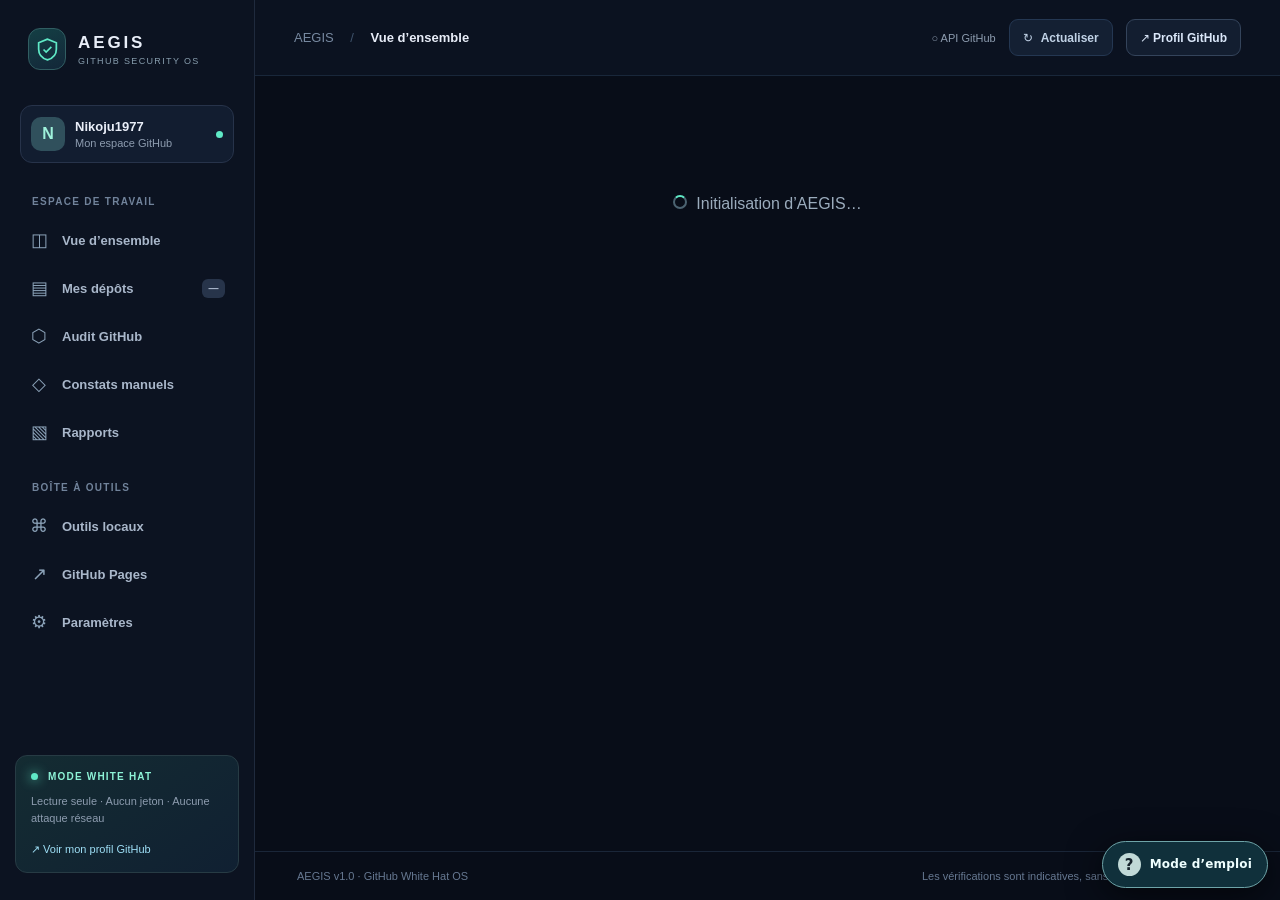
==== commit e8cb7d7d: "feat(ux): add self-contained French user guide to app" ====
--- a/index.html
+++ b/index.html
@@ -140,5 +140,49 @@
     <div id="toast" class="toast" role="status" aria-live="polite"></div>
     <dialog id="finding-dialog" class="dialog"><form id="finding-form" method="dialog" class="modal-form"><div class="dialog-head"><div><div class="eyebrow">SUIVI MANUEL</div><h2 id="dialog-title">Nouveau constat</h2></div><button type="button" class="icon-button" id="close-dialog" aria-label="Fermer">✕</button></div><input name="id" type="hidden"/><div class="field-grid"><label>Titre du constat <input name="title" required maxlength="160" placeholder="Ex. Permissions Actions trop larges"/></label><label>Repository <select name="repo" id="finding-repo"></select></label><label>Gravité <select name="severity"><option value="critique">Critique</option><option value="haute">Haute</option><option value="moyenne" selected>Moyenne</option><option value="basse">Basse</option><option value="info">Information</option></select></label><label>Statut <select name="status"><option value="ouvert">Ouvert</option><option value="en cours">En correction</option><option value="corrigé">Corrigé</option><option value="vérifié">Vérifié</option></select></label></div><label>Description / élément probant <textarea name="description" rows="3" maxlength="4000" placeholder="Observation factuelle et vérifiable…"></textarea></label><label>Recommandation <textarea name="recommendation" rows="3" maxlength="4000" placeholder="Action corrective proposée…"></textarea></label><div class="modal-actions"><button type="button" class="button button-outline" id="cancel-dialog">Annuler</button><button type="submit" class="button button-primary">Enregistrer</button></div></form></dialog>
   </div>
+<!-- STUDIO NIKO — MODE D'EMPLOI INTÉGRÉ. Conserver ce bloc lors d'une mise à jour. -->
+<style id="studio-niko-guide-style">
+#studio-niko-embedded-guide{all:initial!important;display:block!important;position:fixed!important;z-index:2147483000!important;right:max(12px,env(safe-area-inset-right,0px))!important;bottom:max(12px,env(safe-area-inset-bottom,0px))!important;width:auto!important;height:auto!important;max-width:calc(100vw - 24px)!important;font:13px/1.65 system-ui,-apple-system,BlinkMacSystemFont,"Segoe UI",sans-serif!important;color:#e9f5f4!important;direction:ltr!important}
+#studio-niko-embedded-guide *,#studio-niko-embedded-guide *::before,#studio-niko-embedded-guide *::after{box-sizing:border-box!important}
+#studio-niko-embedded-guide>summary{all:initial!important;display:flex!important;align-items:center!important;gap:9px!important;list-style:none!important;cursor:pointer!important;user-select:none!important;white-space:nowrap!important;border:1px solid #6ea4a8!important;border-radius:999px!important;background:#10303b!important;color:#efffff!important;padding:11px 15px!important;box-shadow:0 8px 35px #0009!important;font:700 12px/1.2 system-ui,sans-serif!important;letter-spacing:.015em!important}
+#studio-niko-embedded-guide>summary::-webkit-details-marker{display:none!important}
+#studio-niko-embedded-guide>summary:focus-visible{outline:3px solid #e9c38e!important;outline-offset:3px!important}
+#studio-niko-embedded-guide>summary .sn-guide-question{display:grid!important;place-items:center!important;width:23px!important;height:23px!important;border-radius:50%!important;background:#c1d9d7!important;color:#15222b!important;font:800 15px system-ui,sans-serif!important}
+#studio-niko-embedded-guide[open]>summary{background:#385363!important}
+#studio-niko-embedded-guide .sn-guide-sheet{all:initial!important;display:block!important;position:absolute!important;bottom:calc(100% + 10px)!important;right:0!important;width:min(405px,calc(100vw - 24px))!important;max-height:min(76vh,680px)!important;overflow-y:auto!important;overscroll-behavior:contain!important;border:1px solid #557e86!important;border-radius:13px!important;background:#0d2130!important;box-shadow:0 30px 100px #000c!important;padding:22px!important;color:#eaf3f4!important;font:13px/1.7 system-ui,-apple-system,BlinkMacSystemFont,"Segoe UI",sans-serif!important;text-align:left!important}
+#studio-niko-embedded-guide .sn-guide-caption{display:block!important;font:800 9px/1.6 system-ui,sans-serif!important;letter-spacing:.12em!important;color:#85bdbf!important;margin:0 0 12px!important;text-transform:uppercase!important}
+#studio-niko-embedded-guide h2{all:unset!important;display:block!important;font:750 22px/1.25 system-ui,sans-serif!important;letter-spacing:-.035em!important;color:#fff!important;margin:0 0 12px!important}
+#studio-niko-embedded-guide h3{all:unset!important;display:block!important;font:750 13px/1.4 system-ui,sans-serif!important;color:#b9e1df!important;margin:20px 0 8px!important}
+#studio-niko-embedded-guide p,#studio-niko-embedded-guide li{all:unset!important;display:block!important;font:400 12px/1.8 system-ui,sans-serif!important;color:#c2d3dc!important;margin:0!important}
+#studio-niko-embedded-guide ol{all:unset!important;display:block!important;counter-reset:sn-help-step!important;margin:0!important;padding:0!important}
+#studio-niko-embedded-guide li{counter-increment:sn-help-step!important;display:flex!important;gap:11px!important;margin:9px 0!important}
+#studio-niko-embedded-guide li::before{content:counter(sn-help-step,decimal-leading-zero)!important;color:#98cbc8!important;font:700 11px/1.85 system-ui,sans-serif!important;flex:none!important}
+#studio-niko-embedded-guide .sn-guide-warning{display:block!important;margin-top:15px!important;border-left:3px solid #d6ba8f!important;padding:10px 13px!important;background:#342d29!important;color:#ecdec7!important;font:500 12px/1.7 system-ui,sans-serif!important}
+#studio-niko-embedded-guide .sn-guide-links{display:flex!important;flex-wrap:wrap!important;gap:8px!important;margin-top:18px!important;border-top:1px solid #3e5a68!important;padding-top:14px!important}
+#studio-niko-embedded-guide .sn-guide-links a{all:unset!important;display:inline-block!important;cursor:pointer!important;padding:9px 11px!important;border:1px solid #638f92!important;border-radius:5px!important;color:#def5f4!important;text-decoration:none!important;font:700 11px/1.4 system-ui,sans-serif!important}
+#studio-niko-embedded-guide .sn-guide-links a:hover{background:#254550!important}
+@media(max-width:480px){#studio-niko-embedded-guide .sn-guide-sheet{max-height:calc(100dvh - 115px)!important;padding:18px!important}}
+@media(prefers-reduced-motion:reduce){#studio-niko-embedded-guide *{transition:none!important;animation:none!important}}
+</style>
+<details id="studio-niko-embedded-guide" role="region" aria-label="Mode d'emploi de White-hat">
+  <summary><span class="sn-guide-question" aria-hidden="true">?</span> Mode d’emploi</summary>
+  <section class="sn-guide-sheet" aria-labelledby="studio-niko-guide-title">
+    <span class="sn-guide-caption">STUDIO NIKO / GUIDE INTÉGRÉ</span>
+    <h2 id="studio-niko-guide-title">White-hat</h2>
+    <p>AEGIS : cockpit de contrôle défensif des dépôts.</p>
+    <h3>Premiers pas</h3>
+    <ol><li>Lancez l&#39;inventaire des dépôts publics GitHub.</li><li>Consultez les vérifications défensives et leur niveau de gravité.</li><li>Documentez les constats puis exportez un rapport sans modifier ni attaquer d&#39;autres systèmes.</li></ol>
+    <h3>Avant de commencer</h3>
+    <p>Utilisation défensive et autorisée uniquement.</p>
+    <div class="sn-guide-warning" role="note">Audit heuristique défensif, pas une garantie d&#39;absence de vulnérabilité.</div>
+    <h3>En cas de problème</h3>
+    <p>En cas de page vide ou d&#39;erreur : rechargez une fois, vérifiez la connexion et les permissions ; sur une PWA déjà installée, fermez-la puis rouvrez-la pour actualiser son cache. Consultez le dépôt GitHub si le problème persiste.</p>
+    <div class="sn-guide-links">
+      <a href="https://github.com/Nikoju1977/White-hat" target="_blank" rel="noopener noreferrer">Documentation et code ↗</a>
+      <a href="https://studio-niko-hub.vercel.app/#catalogue" target="_blank" rel="noopener noreferrer">Studio Niko Hub ↗</a>
+    </div>
+  </section>
+</details>
+<!-- /STUDIO NIKO — MODE D'EMPLOI INTÉGRÉ -->
 </body>
 </html>
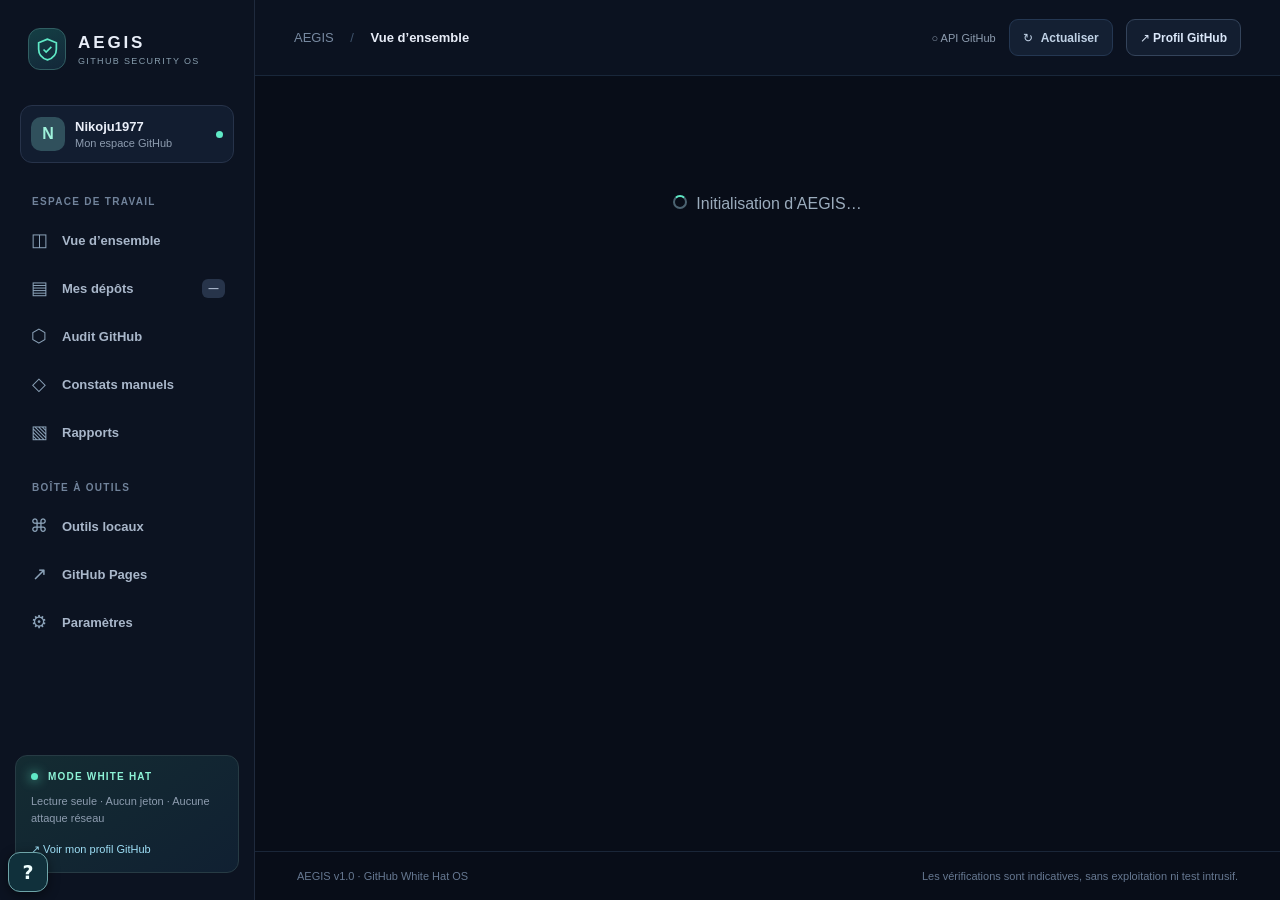
==== commit 0aa2127f: "ux: unobtrusive help button and dismissible mobile guide [skip ci]" ====
--- a/index.html
+++ b/index.html
@@ -163,10 +163,31 @@
 #studio-niko-embedded-guide .sn-guide-links a:hover{background:#254550!important}
 @media(max-width:480px){#studio-niko-embedded-guide .sn-guide-sheet{max-height:calc(100dvh - 115px)!important;padding:18px!important}}
 @media(prefers-reduced-motion:reduce){#studio-niko-embedded-guide *{transition:none!important;animation:none!important}}
+/* STUDIO-NIKO-GUIDE-V2: aide compacte, mobile et non bloquante */
+#studio-niko-embedded-guide{z-index:70!important;left:max(8px,env(safe-area-inset-left,0px))!important;right:auto!important;bottom:max(8px,env(safe-area-inset-bottom,0px))!important;width:38px!important;max-width:38px!important;pointer-events:none!important}
+#studio-niko-embedded-guide[open]{z-index:1500!important}
+#studio-niko-embedded-guide>summary{display:grid!important;place-items:center!important;gap:0!important;width:38px!important;height:38px!important;min-height:38px!important;padding:0!important;border-radius:12px!important;box-shadow:0 3px 12px #0007!important;pointer-events:auto!important;touch-action:manipulation!important}
+#studio-niko-embedded-guide>summary .sn-guide-question{width:32px!important;height:32px!important;background:transparent!important;color:#efffff!important;font:800 19px/1 system-ui,sans-serif!important}
+#studio-niko-embedded-guide>summary .sn-guide-label{display:none!important}
+#studio-niko-embedded-guide .sn-guide-sheet{left:0!important;right:auto!important;pointer-events:auto!important;max-height: min(68dvh,600px)!important;padding:14px 16px 17px!important;width:min(390px,calc(100vw - 20px))!important;box-shadow:0 16px 55px #000b!important}
+#studio-niko-embedded-guide .sn-guide-actions{display:flex!important;align-items:center!important;justify-content:space-between!important;gap:8px!important;position:sticky!important;top:-14px!important;z-index:2!important;padding:7px 0 10px!important;background:#0d2130!important}
+#studio-niko-embedded-guide .sn-guide-actions button{all:unset!important;box-sizing:border-box!important;display:inline-flex!important;justify-content:center!important;align-items:center!important;cursor:pointer!important;color:#e5ffff!important;background:#183946!important;border:1px solid #548e99!important;border-radius:8px!important;padding:7px 10px!important;font:700 12px/1.2 system-ui,sans-serif!important;min-height:34px!important;touch-action:manipulation!important}
+#studio-niko-embedded-guide .sn-guide-actions button:focus-visible{outline:2px solid #e9c38e!important;outline-offset:2px!important}
+#studio-niko-embedded-guide[data-dock="right"]{left:auto!important;right:max(8px,env(safe-area-inset-right,0px))!important}
+#studio-niko-embedded-guide[data-dock="right"] .sn-guide-sheet{left:auto!important;right:0!important}
+@media(max-width:480px){
+  #studio-niko-embedded-guide .sn-guide-sheet{max-height:min(65dvh,540px)!important;padding:12px 14px 15px!important}
+  #studio-niko-embedded-guide .sn-guide-actions{top:-12px!important}
+}
+@media(max-height:460px){
+  #studio-niko-embedded-guide{top:max(6px,env(safe-area-inset-top,0px))!important;bottom:auto!important}
+  #studio-niko-embedded-guide .sn-guide-sheet{top:calc(100% + 8px)!important;bottom:auto!important;max-height:calc(100dvh - 60px)!important}
+}
 </style>
 <details id="studio-niko-embedded-guide" role="region" aria-label="Mode d'emploi de White-hat">
-  <summary><span class="sn-guide-question" aria-hidden="true">?</span> Mode d’emploi</summary>
+  <summary aria-label="Mode d’emploi" title="Ouvrir le mode d’emploi"><span class="sn-guide-question" aria-hidden="true">?</span><span class="sn-guide-label">Mode d’emploi</span></summary>
   <section class="sn-guide-sheet" aria-labelledby="studio-niko-guide-title">
+<div class="sn-guide-actions"><button class="sn-guide-dock" type="button" aria-label="Déplacer le bouton d'aide de l'autre côté">Changer de côté</button><button class="sn-guide-close" type="button">Fermer ×</button></div>
     <span class="sn-guide-caption">STUDIO NIKO / GUIDE INTÉGRÉ</span>
     <h2 id="studio-niko-guide-title">White-hat</h2>
     <p>AEGIS : cockpit de contrôle défensif des dépôts.</p>
@@ -183,6 +204,25 @@
     </div>
   </section>
 </details>
+<script>
+/* STUDIO-NIKO-GUIDE-V2: fermeture et préférence locale facultative */
+(function(){
+  'use strict';
+  var guide=document.getElementById('studio-niko-embedded-guide');
+  if(!guide)return;
+  var trigger=guide.querySelector('summary');
+  try{if(localStorage.getItem('studio-niko-guide-dock')==='right')guide.dataset.dock='right';}catch(e){}
+  guide.querySelector('.sn-guide-close').addEventListener('click',function(){guide.open=false;trigger.focus();});
+  guide.querySelector('.sn-guide-dock').addEventListener('click',function(){
+    guide.dataset.dock=guide.dataset.dock==='right'?'left':'right';
+    try{localStorage.setItem('studio-niko-guide-dock',guide.dataset.dock);}catch(e){}
+  });
+  document.addEventListener('keydown',function(e){
+    if(e.key==='Escape'&&guide.open){guide.open=false;trigger.focus();}
+  });
+  document.addEventListener('pointerdown',function(e){if(guide.open&&!guide.contains(e.target))guide.open=false;});
+})();
+</script>
 <!-- /STUDIO NIKO — MODE D'EMPLOI INTÉGRÉ -->
 </body>
 </html>
